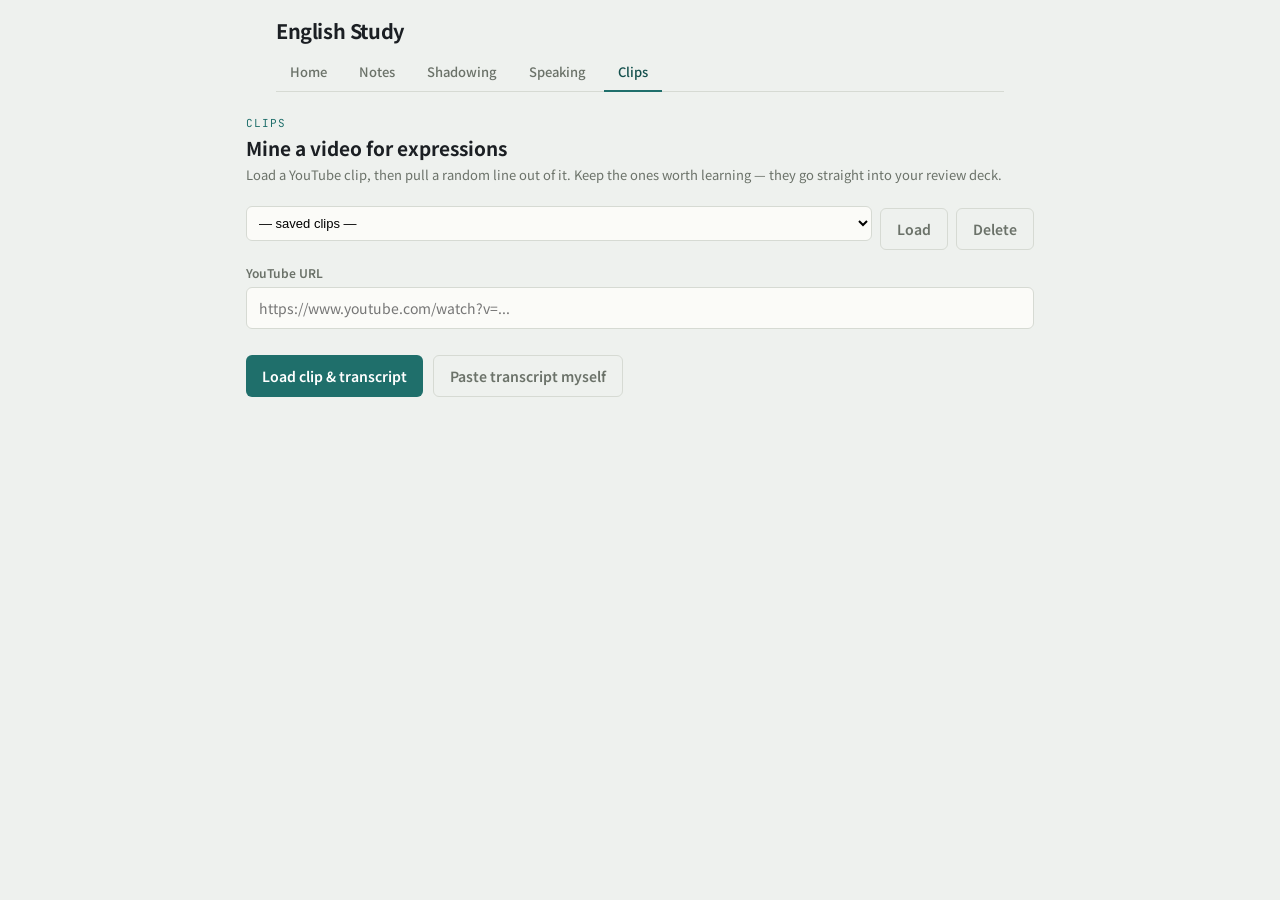
==== clips.html @ b85bd653 "Create clips.html" ====
<!DOCTYPE html>
<html lang="en">
<head>
<meta charset="UTF-8" />
<meta http-equiv="Cache-Control" content="no-store, no-cache, must-revalidate" />
<meta http-equiv="Pragma" content="no-cache" />
<meta http-equiv="Expires" content="0" />
<meta name="viewport" content="width=device-width, initial-scale=1.0" />
<title>English Study — Clips</title>
<script>document.write('<link rel="stylesheet" href="shared.css?t=' + Date.now() + '">');</script>
<style>
  .wrap { max-width: 820px; }
  .library-row { display:flex; gap:8px; align-items:center; margin-top: 12px; flex-wrap: wrap; }
  .library-row select { flex: 1 1 200px; border: 1px solid var(--line); border-radius: 6px; padding: 8px; background: var(--card); font-size: 13px; }
  #player-wrap { position: relative; width: 100%; max-width: 520px; aspect-ratio: 16/9; background: #000; border-radius: 8px; overflow: hidden; margin-top: 14px; }
  #player { width: 100%; height: 100%; }
  .line-card { background: var(--card); border: 1px solid var(--line); border-radius: 8px; padding: 18px; margin-top: 16px; }
  .ctx { font-size: 13px; color: var(--muted); line-height: 1.6; }
  .ctx.before { margin-bottom: 8px; }
  .ctx.after { margin-top: 8px; }
  .main-line { font-size: 18px; font-weight: 700; line-height: 1.5; color: var(--ink); }
  .ts { font-family: 'JetBrains Mono', monospace; font-size: 11px; color: var(--muted); }
  .expr { font-family: 'JetBrains Mono', monospace; font-size: 17px; font-weight: 700; color: var(--teal-dark); }
  .meaning { font-size: 14px; margin-top: 4px; }
  .nuance { font-size: 13px; color: var(--muted); margin-top: 6px; line-height: 1.5; }
  .youglish { display:inline-flex; gap:4px; font-size: 11.5px; color: var(--teal-dark); text-decoration: none; margin-top: 4px; }
  .examples { margin-top: 12px; display:flex; flex-direction: column; gap: 10px; }
  .example { border-left: 2px solid var(--line); padding-left: 10px; }
  .badge { display:inline-flex; align-items:center; gap:4px; font-size: 11px; font-family: 'JetBrains Mono', monospace; color: var(--teal-dark); background: rgba(31,111,107,0.08); border-radius: 4px; padding: 2px 6px; }
  .scenario { font-size: 13px; margin-top: 4px; }
  .intent-hint { font-size: 12px; color: var(--amber); margin-top: 3px; font-style: italic; }
  .target { font-size: 14px; font-weight: 600; margin-top: 3px; }
  .note { font-size: 12px; color: var(--muted); margin-top: 2px; }
  .btn-row { display:flex; gap:10px; flex-wrap: wrap; margin-top: 14px; }
  .stat-chip { font-family: 'JetBrains Mono', monospace; font-size: 12px; border: 1px solid var(--line); border-radius: 4px; padding: 3px 8px; color: var(--muted); margin-right:6px; }
</style>
</head>
<body>
<div class="topnav">
  <div class="topnav-inner">
    <div class="brand">English Study</div>
    <div class="tabs">
      <a href="index.html">Home</a>
      <a href="notes.html">Notes</a>
      <a href="shadowing.html">Shadowing</a>
      <a href="speaking.html">Speaking</a>
      <a href="clips.html" class="active">Clips</a>
    </div>
  </div>
</div>

<div class="wrap">
  <div class="eyebrow">Clips</div>
  <h2>Mine a video for expressions</h2>
  <p class="sub">Load a YouTube clip, then pull a random line out of it. Keep the ones worth learning — they go straight into your review deck.</p>

  <div class="library-row">
    <select id="clipSelect"><option value="">— saved clips —</option></select>
    <button class="btn ghost" id="loadClipBtn">Load</button>
    <button class="btn ghost" id="deleteClipBtn">Delete</button>
  </div>

  <label class="field-label">YouTube URL</label>
  <input type="url" id="ytUrl" placeholder="https://www.youtube.com/watch?v=..." />
  <div class="btn-row">
    <button class="btn primary" id="fetchBtn">Load clip &amp; transcript</button>
    <button class="btn ghost" id="manualBtn">Paste transcript myself</button>
  </div>
  <div id="err" class="error-box"></div>
  <div id="status" class="sub" style="margin-top:8px"></div>

  <div id="manualBox" style="display:none; margin-top:12px;">
    <label class="field-label">Paste the transcript (one line per caption, or just paragraphs — either works)</label>
    <textarea id="manualText" style="min-height:140px" placeholder="Paste from YouTube's &quot;Show transcript&quot; panel..."></textarea>
    <div class="btn-row">
      <button class="btn primary" id="useManualBtn">Use this transcript</button>
    </div>
  </div>

  <div id="playerBox" style="display:none">
    <div id="player-wrap"><div id="player"></div></div>
  </div>

  <div id="lineBox" style="display:none">
    <div class="line-card">
      <div class="ts" id="ts"></div>
      <div class="ctx before" id="ctxBefore"></div>
      <div class="main-line" id="mainLine"></div>
      <div class="ctx after" id="ctxAfter"></div>
      <div class="btn-row">
        <button class="btn ghost" id="playHereBtn">▶ Play this moment</button>
        <button class="btn primary" id="analyzeBtn">✨ What's worth learning here?</button>
        <button class="btn ghost" id="nextLineBtn">⇢ Another line</button>
      </div>
    </div>
  </div>

  <div id="resultBox"></div>
</div>

<script>document.write('<script src="shared.js?t=' + Date.now() + '"><\/script>');</script>
<script>
  const CLIP_LIB_KEY = "clips-library";
  const EXPR_KEY = "expressions";

  let segments = [];
  let currentIdx = -1;
  let currentVideoId = null;
  let player = null;

  const errEl = document.getElementById('err');
  const statusEl = document.getElementById('status');
  function setErr(m){ errEl.textContent = m || ""; }
  function setStatus(m){ statusEl.textContent = m || ""; }

  function extractVideoId(u) {
    const m = u.match(/(?:v=|youtu\.be\/|embed\/|shorts\/)([a-zA-Z0-9_-]{11})/);
    return m ? m[1] : null;
  }
  function fmtTime(sec) {
    const s = Math.floor(sec);
    return String(Math.floor(s/60)).padStart(2,'0') + ":" + String(s%60).padStart(2,'0');
  }

  // ---- YouTube player ----
  const tag = document.createElement('script');
  tag.src = "https://www.youtube.com/iframe_api";
  document.head.appendChild(tag);
  window.onYouTubeIframeAPIReady = function () {
    player = new YT.Player('player', { height:'100%', width:'100%' });
  };

  // ---- Clip library ----
  async function loadLib() {
    try { const r = await window.storage.get(CLIP_LIB_KEY); return JSON.parse(r.value) || []; }
    catch(e){ return []; }
  }
  async function saveLib(list) { await window.storage.set(CLIP_LIB_KEY, JSON.stringify(list)); }
  async function refreshClipSelect() {
    const sel = document.getElementById('clipSelect');
    const list = await loadLib();
    sel.innerHTML = '<option value="">— saved clips —</option>' +
      list.map(c => `<option value="${c.id}">${c.title}</option>`).join('');
  }
  refreshClipSelect();

  document.getElementById('loadClipBtn').onclick = async function () {
    const id = document.getElementById('clipSelect').value;
    if (!id) return;
    const list = await loadLib();
    const clip = list.find(c => c.id === id);
    if (!clip) return;
    segments = clip.segments;
    currentVideoId = clip.videoId;
    document.getElementById('ytUrl').value = "https://www.youtube.com/watch?v=" + clip.videoId;
    showPlayer(clip.videoId);
    setStatus(`Loaded "${clip.title}" — ${segments.length} lines.`);
    setErr("");
    pickRandomLine();
  };
  document.getElementById('deleteClipBtn').onclick = async function () {
    const id = document.getElementById('clipSelect').value;
    if (!id) return;
    if (!confirm("Delete this saved clip?")) return;
    await saveLib((await loadLib()).filter(c => c.id !== id));
    await refreshClipSelect();
  };

  function showPlayer(videoId) {
    document.getElementById('playerBox').style.display = 'block';
    if (player && player.cueVideoById) player.cueVideoById(videoId);
  }

  // ---- Fetch transcript via the Worker ----
  document.getElementById('fetchBtn').onclick = async function () {
    setErr(""); setStatus("");
    const vid = extractVideoId(document.getElementById('ytUrl').value.trim());
    if (!vid) { setErr("That doesn't look like a valid YouTube URL."); return; }
    setStatus("Fetching transcript...");
    try {
      const res = await fetch(`${WORKER_BASE_URL}/transcript?v=${vid}`);
      const data = await res.json();
      if (!res.ok) { setErr(data.error || "Couldn't fetch the transcript."); setStatus(""); return; }
      segments = data.segments;
      currentVideoId = vid;
      showPlayer(vid);
      setStatus(`Got ${segments.length} lines${data.autoGenerated ? " (auto-generated captions)" : ""}.`);

      // Save to the clip library so it can be reloaded later without re-fetching.
      const title = prompt("Name this clip (for your saved list):", "Clip " + new Date().toLocaleDateString());
      if (title) {
        const list = await loadLib();
        list.unshift({ id: uid(), title, videoId: vid, segments });
        await saveLib(list);
        await refreshClipSelect();
      }
      pickRandomLine();
    } catch (e) {
      setErr("Couldn't reach the transcript service: " + e.message);
      setStatus("");
    }
  };

  // ---- Manual transcript fallback (if YouTube blocks the auto-fetch) ----
  document.getElementById('manualBtn').onclick = function () {
    const b = document.getElementById('manualBox');
    b.style.display = b.style.display === 'none' ? 'block' : 'none';
  };
  document.getElementById('useManualBtn').onclick = async function () {
    const raw = document.getElementById('manualText').value.trim();
    if (!raw) { setErr("Paste some transcript text first."); return; }
    setErr("");
    // Accept either "0:12 some text" lines or plain prose; split into sentence-ish chunks.
    const lines = raw.split(/\n+/).map(l => l.trim()).filter(Boolean);
    let parsed = [];
    for (const line of lines) {
      const m = line.match(/^(\d+):(\d+)(?::(\d+))?\s+(.*)$/);
      if (m) {
        const start = m[3] ? (+m[1])*3600 + (+m[2])*60 + (+m[3]) : (+m[1])*60 + (+m[2]);
        parsed.push({ start, dur: 0, text: m[4] });
      } else {
        // Plain prose — break into sentences so lines aren't enormous.
        line.split(/(?<=[.!?])\s+/).filter(Boolean).forEach(t => parsed.push({ start: 0, dur: 0, text: t.trim() }));
      }
    }
    if (!parsed.length) { setErr("Couldn't make sense of that transcript."); return; }
    segments = parsed;
    const vid = extractVideoId(document.getElementById('ytUrl').value.trim());
    if (vid) { currentVideoId = vid; showPlayer(vid); }
    setStatus(`Using your pasted transcript — ${segments.length} lines.`);

    const title = prompt("Name this clip (for your saved list):", "Clip " + new Date().toLocaleDateString());
    if (title) {
      const list = await loadLib();
      list.unshift({ id: uid(), title, videoId: vid || "", segments });
      await saveLib(list);
      await refreshClipSelect();
    }
    pickRandomLine();
  };

  // ---- Random line picking ----
  function pickRandomLine() {
    if (!segments.length) return;
    document.getElementById('resultBox').innerHTML = "";
    // Prefer lines with some substance (not just "yeah" / "okay").
    const candidates = segments
      .map((s, i) => ({ s, i }))
      .filter(x => x.s.text.split(/\s+/).length >= 4);
    const pool = candidates.length ? candidates : segments.map((s,i)=>({s,i}));
    const pickIdx = pool[Math.floor(Math.random()*pool.length)].i;
    currentIdx = pickIdx;

    const before = segments.slice(Math.max(0,pickIdx-2), pickIdx).map(s=>s.text).join(" ");
    const after = segments.slice(pickIdx+1, pickIdx+3).map(s=>s.text).join(" ");

    document.getElementById('ts').textContent = fmtTime(segments[pickIdx].start);
    document.getElementById('ctxBefore').textContent = before ? "… " + before : "";
    document.getElementById('mainLine').textContent = segments[pickIdx].text;
    document.getElementById('ctxAfter').textContent = after ? after + " …" : "";
    document.getElementById('lineBox').style.display = 'block';
  }
  document.getElementById('nextLineBtn').onclick = pickRandomLine;

  document.getElementById('playHereBtn').onclick = function () {
    if (!player || currentIdx < 0) return;
    player.seekTo(Math.max(0, segments[currentIdx].start - 1), true);
    player.playVideo();
  };

  // ---- Analyze the line, then let him add it to the deck ----
  const CLIP_SYSTEM = `You help a Korean learner of English mine real spoken lines from videos for expressions worth learning.

The learner: Korean adult, ~10 years in Korean finance then ~6 years at a foreign company (2 years working
entirely in English). Upper-intermediate to advanced (B2-C1). His problem isn't vocabulary breadth — it's
composing in Korean and translating, which makes him hesitant and overly literal. Now a full-time nursing
student in New Zealand, lives with his wife and 4-year-old, does CrossFit every morning, volunteers weekly
in the ED, cooks a lot, goes to a Korean church, drinks drip coffee daily, into quant/systematic trading as
a hobby, enjoys brain-survival shows.

He most wants EVERYDAY PHRASAL VERBS, LIGHT-VERB COLLOCATIONS, and CASUAL IDIOMS — the concrete, physical,
doing-things language of ordinary conversation. He already has plenty of introspective "inner monologue"
frames, so don't reach for those unless the line genuinely offers nothing else.

You'll be given a line of real dialogue plus surrounding context. Identify the ONE thing in it most worth
learning. If the line is genuinely bland (pure filler, a proper noun, nothing idiomatic), say so honestly.

Output ONLY valid JSON, no markdown fences, no commentary:
{
  "worth_learning": true or false,
  "skip_reason": "if worth_learning is false, one short sentence saying why this line isn't worth saving; otherwise empty string",
  "text": "the target expression, cleaned up into its reusable form (e.g. 'wrap your head around', not the whole sentence)",
  "meaning_en": "one-line plain-English definition",
  "register": "formal | neutral | casual",
  "nuance_note": "1-2 sentences on when/why natives reach for this over a literal phrasing. Where useful, name the flat direct-translation a Korean speaker might default to and contrast it.",
  "examples": [
    {"context_label": "one of: CrossFit | Family (wife & 4yo) | Nursing class / clinical | ED volunteering | Cooking & groceries | Korean church | Coffee routine / small talk | Investing & quant trading | Ex-corporate / expat colleagues | Weekend survival shows", "scenario_en": "a short situational set-up OR a snippet of dialogue. Do NOT include the target expression or the answer here.", "intent_hint": "short phrase naming the communicative intent to aim for, without giving away the wording", "target_en": "a natural, short line using the expression, the way a real person would actually say it out loud", "note_en": "very short tone/usage tip"},
    { ... }
  ]
}
Give 3 examples (4 if the expression is versatile), each from a DIFFERENT context above, and only contexts
where it would plausibly come up. Keep sentences SHORT — one clause, or at most one simple subordinate
clause. Sound like someone actually talking: contractions, natural rhythm, the odd filler. Vary the
emotional tone and shape across the examples.`;

  document.getElementById('analyzeBtn').onclick = async function () {
    if (currentIdx < 0) return;
    const box = document.getElementById('resultBox');
    box.innerHTML = '<p class="sub" style="margin-top:14px">Looking at that line…</p>';
    const before = segments.slice(Math.max(0,currentIdx-2), currentIdx).map(s=>s.text).join(" ");
    const after = segments.slice(currentIdx+1, currentIdx+3).map(s=>s.text).join(" ");
    const userText = `Context before: ${before || "(start of clip)"}\nTHE LINE: ${segments[currentIdx].text}\nContext after: ${after || "(end of clip)"}`;
    try {
      const r = await callClaudeJSON(CLIP_SYSTEM, userText);
      renderResult(r);
    } catch (e) {
      box.innerHTML = `<div class="error-box">${e.message}</div>`;
    }
  };

  function renderResult(r) {
    const box = document.getElementById('resultBox');
    if (!r.worth_learning) {
      box.innerHTML = `<div class="line-card"><p class="sub">${r.skip_reason || "Not much worth saving in that line."}</p>
        <button class="btn primary" onclick="document.getElementById('nextLineBtn').click()">⇢ Try another line</button></div>`;
      return;
    }
    const yg = `https://youglish.com/pronounce/${encodeURIComponent(r.text)}/english`;
    box.innerHTML = `
      <div class="line-card">
        <div class="expr">${r.text}</div>
        <a class="youglish" href="${yg}" target="_blank" rel="noopener noreferrer">🔊 Hear it on YouGlish</a>
        <div class="meaning">${r.meaning_en} · <span style="font-size:11px;color:var(--muted)">${r.register}</span></div>
        <div class="nuance">${r.nuance_note}</div>
        <div class="examples">
          ${r.examples.map(e => `
            <div class="example">
              <span class="badge">${e.context_label}</span>
              <div class="scenario">${e.scenario_en}</div>
              ${e.intent_hint ? `<div class="intent-hint">${e.intent_hint}</div>` : ""}
              <div class="target">${e.target_en}</div>
              <div class="note">${e.note_en}</div>
            </div>`).join("")}
        </div>
        <div class="btn-row">
          <button class="btn primary" id="addDeckBtn">✓ Add to my deck</button>
          <button class="btn ghost" onclick="document.getElementById('nextLineBtn').click()">Skip — another line</button>
        </div>
        <div id="addMsg" class="sub" style="margin-top:8px"></div>
      </div>`;
    document.getElementById('addDeckBtn').onclick = () => addToDeck(r);
  }

  async function addToDeck(r) {
    const btn = document.getElementById('addDeckBtn');
    const msg = document.getElementById('addMsg');
    btn.disabled = true; btn.textContent = "Saving...";
    try {
      let items = [];
      try { const res = await window.storage.get(EXPR_KEY); items = JSON.parse(res.value) || []; } catch(e) {}
      if (items.some(i => (i.text||"").trim().toLowerCase() === r.text.trim().toLowerCase())) {
        msg.textContent = "Already in your deck — skipped the duplicate.";
        btn.textContent = "Already saved";
        return;
      }
      const newItem = {
        id: uid(),
        text: r.text,
        meaning_en: r.meaning_en,
        register: r.register,
        nuance_note: r.nuance_note,
        examples: r.examples,
        sourceType: "clip",
        sourceNote: currentVideoId ? "From a video clip" : "",
        createdAt: todayStr(),
        srs: { interval: 1, ease: 2.5, reps: 0, consecutiveAgain: 0, leech: false, graduated: false, dueDate: addDays(todayStr(),1), lastReviewed: null },
      };
      await window.storage.set(EXPR_KEY, JSON.stringify([newItem, ...items]));
      markActivity("notes");
      msg.textContent = "Added — it'll come up in Review from tomorrow.";
      btn.textContent = "✓ Added";
    } catch (e) {
      msg.textContent = "Couldn't save: " + e.message;
      btn.disabled = false; btn.textContent = "✓ Add to my deck";
    }
  }
</script>
</body>
</html>
---- shared.css ----
@import url('https://fonts.googleapis.com/css2?family=Noto+Sans+KR:wght@400;500;700&family=JetBrains+Mono:wght@400;500;700&display=swap');

:root {
  --ink: #1B1F23;
  --paper: #EEF1EE;
  --card: #FBFBF8;
  --teal: #1F6F6B;
  --teal-dark: #14504D;
  --amber: #C98A2B;
  --brick: #B0503F;
  --line: #D6DAD3;
  --muted: #6B7269;
}

* { box-sizing: border-box; }

html, body {
  margin: 0;
  padding: 0;
  background: var(--paper);
  color: var(--ink);
  font-family: 'Noto Sans KR', sans-serif;
  min-height: 100%;
}

.wrap { max-width: 760px; margin: 0 auto; padding: 20px 16px 60px; }

.topnav { position: sticky; top: 0; background: var(--paper); z-index: 10; padding-top: 4px; padding-bottom: 4px; }
.topnav-inner { max-width: 760px; margin: 0 auto; padding: 0 16px; }
.brand { font-size: 20px; font-weight: 700; letter-spacing: -0.02em; padding: 12px 0 8px; }
.tabs { display: flex; gap: 4px; border-bottom: 1px solid var(--line); }
.tabs a { display: flex; align-items: center; gap: 6px; padding: 9px 14px; font-size: 13px; font-weight: 500; color: var(--muted); text-decoration: none; border-bottom: 2px solid transparent; margin-bottom: -1px; }
.tabs a.active { color: var(--teal-dark); border-bottom-color: var(--teal); }

.card { background: var(--card); border: 1px solid var(--line); border-radius: 8px; padding: 16px; }
.eyebrow { font-family: 'JetBrains Mono', monospace; font-size: 11px; letter-spacing: 0.08em; color: var(--teal); text-transform: uppercase; }
h2 { font-size: 19px; margin: 4px 0 4px; font-weight: 700; }
.sub { font-size: 13px; color: var(--muted); margin: 0; }
label.field-label { display: block; font-size: 12px; font-weight: 600; color: var(--muted); margin: 14px 0 6px; }
input[type=text], input[type=url], textarea {
  width: 100%; border: 1px solid var(--line); border-radius: 6px; padding: 10px 12px;
  font-size: 14px; font-family: inherit; background: var(--card); color: var(--ink);
}
textarea { min-height: 84px; resize: vertical; }
input:focus, textarea:focus { outline: 2px solid var(--teal); outline-offset: 1px; }

button { font-family: inherit; cursor: pointer; }
.btn { display: inline-flex; align-items: center; gap: 8px; border: none; border-radius: 6px; padding: 10px 16px; font-size: 14px; font-weight: 600; margin-top: 12px; }
.btn.primary { background: var(--teal); color: #fff; }
.btn.primary:hover { background: var(--teal-dark); }
.btn.ghost { background: transparent; border: 1px solid var(--line); color: var(--muted); }
.btn.ghost:hover { border-color: var(--brick); color: var(--brick); }
.btn:disabled { opacity: 0.55; cursor: not-allowed; }

.error-box { margin-top: 10px; font-size: 13px; color: var(--brick); }
.empty { border: 1px dashed var(--line); border-radius: 8px; padding: 24px; text-align: center; color: var(--muted); font-size: 13px; margin-top: 12px; }

.action-item { display: flex; align-items: center; justify-content: space-between; padding: 14px; border: 1px solid var(--line); border-radius: 8px; background: var(--card); margin-bottom: 10px; text-decoration: none; color: var(--ink); }
.action-item .left { display: flex; align-items: center; gap: 12px; }
.action-item .status-dot { width: 14px; height: 14px; border-radius: 50%; border: 2px solid var(--line); flex-shrink: 0; }
.action-item.done .status-dot { background: var(--teal); border-color: var(--teal); }
.action-item .title { font-weight: 600; font-size: 14.5px; }
.action-item .desc { font-size: 12px; color: var(--muted); margin-top: 2px; }
.action-item .chevron { color: var(--muted); }

.spin { animation: spin 1s linear infinite; }
@keyframes spin { to { transform: rotate(360deg); } }
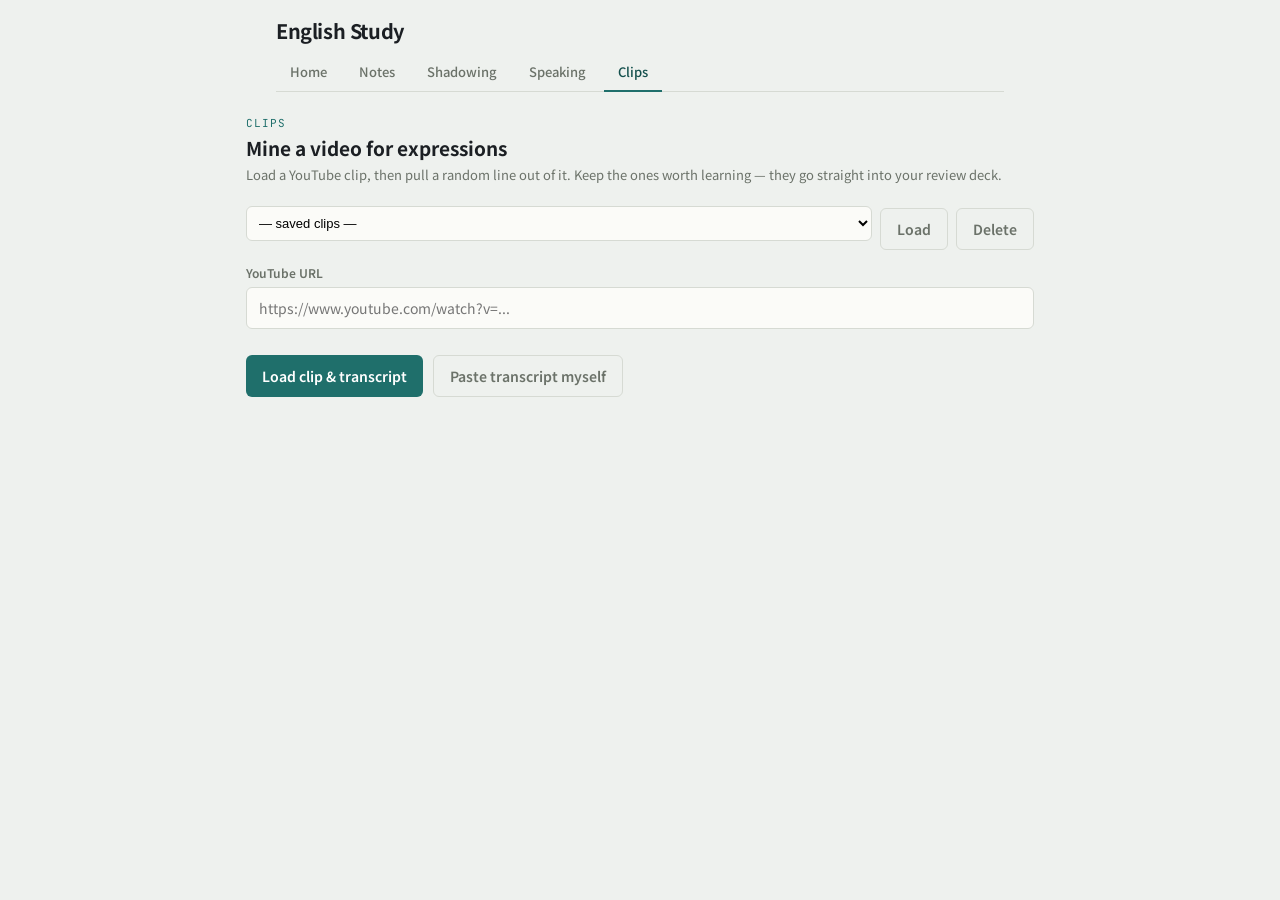
==== commit 90e21936: "Update clips.html" ====
--- a/clips.html
+++ b/clips.html
@@ -176,15 +176,29 @@
     setErr(""); setStatus("");
     const vid = extractVideoId(document.getElementById('ytUrl').value.trim());
     if (!vid) { setErr("That doesn't look like a valid YouTube URL."); return; }
-    setStatus("Fetching transcript...");
+    setStatus("Fetching captions...");
     try {
-      const res = await fetch(`${WORKER_BASE_URL}/transcript?v=${vid}`);
-      const data = await res.json();
-      if (!res.ok) { setErr(data.error || "Couldn't fetch the transcript."); setStatus(""); return; }
+      let data = null;
+      // 1) Try YouTube's own captions (instant, free). YouTube often blocks this from
+      //    datacenter IPs, so fall through to Gemini when it fails.
+      try {
+        const res = await fetch(`${WORKER_BASE_URL}/transcript?v=${vid}`);
+        const j = await res.json();
+        if (res.ok && j.segments && j.segments.length) data = j;
+      } catch (e) { /* fall through */ }
+
+      // 2) Gemini transcribes the video itself.
+      if (!data) {
+        setStatus("YouTube captions unavailable — asking Gemini to transcribe (this takes a minute)...");
+        const res2 = await fetch(`${WORKER_BASE_URL}/transcript-ai?v=${vid}`);
+        const j2 = await res2.json();
+        if (!res2.ok) { setErr(j2.error || "Couldn't get a transcript."); setStatus(""); return; }
+        data = j2;
+      }
       segments = data.segments;
       currentVideoId = vid;
       showPlayer(vid);
-      setStatus(`Got ${segments.length} lines${data.autoGenerated ? " (auto-generated captions)" : ""}.`);
+      setStatus(`Got ${segments.length} lines${data.source === "gemini" ? " (transcribed by Gemini)" : data.autoGenerated ? " (auto-generated captions)" : ""}.`);
 
       // Save to the clip library so it can be reloaded later without re-fetching.
       const title = prompt("Name this clip (for your saved list):", "Clip " + new Date().toLocaleDateString());
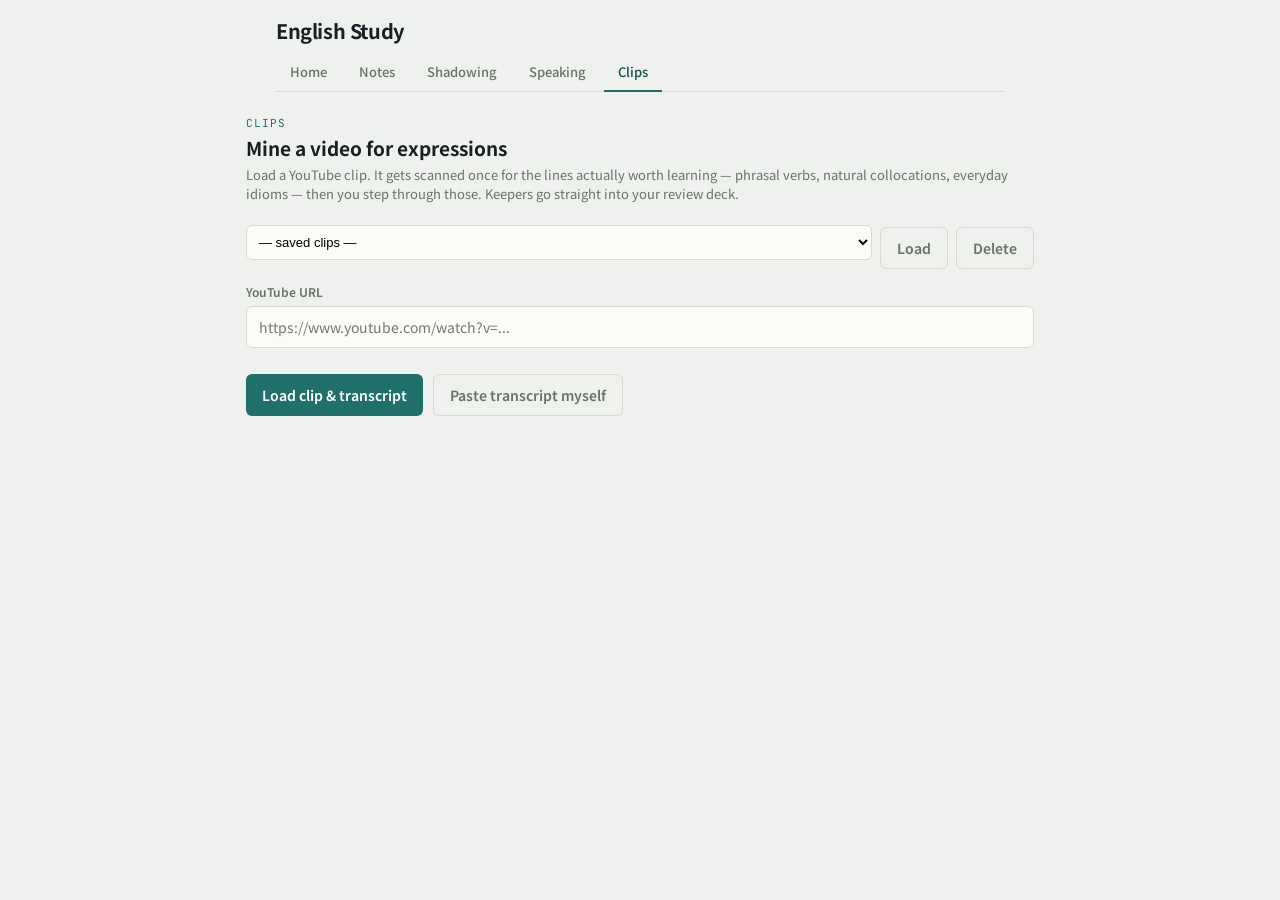
==== commit 3747f40f: "Update clips.html" ====
--- a/clips.html
+++ b/clips.html
@@ -52,7 +52,7 @@
 <div class="wrap">
   <div class="eyebrow">Clips</div>
   <h2>Mine a video for expressions</h2>
-  <p class="sub">Load a YouTube clip, then pull a random line out of it. Keep the ones worth learning — they go straight into your review deck.</p>
+  <p class="sub">Load a YouTube clip. It gets scanned once for the lines actually worth learning — phrasal verbs, natural collocations, everyday idioms — then you step through those. Keepers go straight into your review deck.</p>
 
   <div class="library-row">
     <select id="clipSelect"><option value="">— saved clips —</option></select>
@@ -90,7 +90,7 @@
       <div class="btn-row">
         <button class="btn ghost" id="playHereBtn">▶ Play this moment</button>
         <button class="btn primary" id="analyzeBtn">✨ What's worth learning here?</button>
-        <button class="btn ghost" id="nextLineBtn">⇢ Another line</button>
+        <button class="btn ghost" id="nextLineBtn">⇢ Next expression</button>
       </div>
     </div>
   </div>
@@ -136,6 +136,14 @@
     catch(e){ return []; }
   }
   async function saveLib(list) { await window.storage.set(CLIP_LIB_KEY, JSON.stringify(list)); }
+  async function updateClipPicks(clipId, p) {
+    if (!clipId) return;
+    const list = await loadLib();
+    const idx = list.findIndex(c => c.id === clipId);
+    if (idx === -1) return;
+    list[idx] = { ...list[idx], picks: p };
+    await saveLib(list);
+  }
   async function refreshClipSelect() {
     const sel = document.getElementById('clipSelect');
     const list = await loadLib();
@@ -156,7 +164,16 @@
     showPlayer(clip.videoId);
     setStatus(`Loaded "${clip.title}" — ${segments.length} lines.`);
     setErr("");
-    pickRandomLine();
+    if (clip.picks && clip.picks.length) {
+      // Already mined when the clip was first added — no need to spend a call again.
+      picks = clip.picks.slice().sort(() => Math.random() - 0.5);
+      pickCursor = -1;
+      setStatus(`Loaded "${clip.title}" — ${picks.length} lines worth learning.`);
+    } else {
+      await mineTranscript();
+      await updateClipPicks(clip.id, picks);
+    }
+    showNextPick();
   };
   document.getElementById('deleteClipBtn').onclick = async function () {
     const id = document.getElementById('clipSelect').value;
@@ -200,15 +217,17 @@
       showPlayer(vid);
       setStatus(`Got ${segments.length} lines${data.source === "gemini" ? " (transcribed by Gemini)" : data.autoGenerated ? " (auto-generated captions)" : ""}.`);
 
-      // Save to the clip library so it can be reloaded later without re-fetching.
+      await mineTranscript();
+
+      // Save to the clip library so it can be reloaded later without re-fetching or re-mining.
       const title = prompt("Name this clip (for your saved list):", "Clip " + new Date().toLocaleDateString());
       if (title) {
         const list = await loadLib();
-        list.unshift({ id: uid(), title, videoId: vid, segments });
+        list.unshift({ id: uid(), title, videoId: vid, segments, picks });
         await saveLib(list);
         await refreshClipSelect();
       }
-      pickRandomLine();
+      showNextPick();
     } catch (e) {
       setErr("Couldn't reach the transcript service: " + e.message);
       setStatus("");
@@ -242,39 +261,110 @@
     const vid = extractVideoId(document.getElementById('ytUrl').value.trim());
     if (vid) { currentVideoId = vid; showPlayer(vid); }
     setStatus(`Using your pasted transcript — ${segments.length} lines.`);
+    await mineTranscript();
 
     const title = prompt("Name this clip (for your saved list):", "Clip " + new Date().toLocaleDateString());
     if (title) {
       const list = await loadLib();
-      list.unshift({ id: uid(), title, videoId: vid || "", segments });
+      list.unshift({ id: uid(), title, videoId: vid || "", segments, picks });
       await saveLib(list);
       await refreshClipSelect();
     }
-    pickRandomLine();
-  };
-
-  // ---- Random line picking ----
-  function pickRandomLine() {
-    if (!segments.length) return;
+    showNextPick();
+  };
+
+  // ---- Mining: scan the whole transcript ONCE and keep only the lines worth learning ----
+  // Done once per clip (cached with the clip), so stepping through costs no API calls and
+  // every line you see has already earned its place.
+  const MINE_SYSTEM = `You scan a transcript of real spoken English and pick out the lines worth learning from, for a
+specific learner.
+
+The learner: Korean adult, upper-intermediate to advanced (B2-C1). Not a beginner — his problem isn't
+vocabulary breadth, it's that he composes in Korean and translates, which makes him hesitant and overly
+literal. Lives in New Zealand, nursing student, wife and a 4-year-old, CrossFit every morning, volunteers in
+the ED, cooks a lot, Korean church, drip coffee, quant trading as a hobby.
+
+WHAT TO PICK (in priority order):
+1. PHRASAL VERBS used naturally in context — by far the highest priority. (get around to, put up with,
+   knock it off, run by, pick up on, call it a day, talk someone into, back out of, etc.)
+2. LIGHT-VERB COLLOCATIONS — make/take/have/get/do/give/put + noun (take a shot at, give it a go, make a
+   fuss, have a go at it).
+3. CASUAL EVERYDAY IDIOMS and natural reactions that natives throw around constantly.
+4. Natural sentence frames that are clearly idiomatic, not textbook.
+
+WHAT TO SKIP:
+- Lines with nothing idiomatic — plain literal sentences a textbook would produce.
+- Pure filler ("yeah", "okay so", "um"), names, numbers, single words.
+- Anything so rare, dated, regional or slangy that he'd sound odd using it.
+- Highly topic-specific jargon that won't transfer to his daily life.
+- Near-duplicates: if several lines use the same expression, keep only the clearest one.
+
+Favour VARIETY — don't return ten lines that are all the same kind of expression. Spread across different
+phrasal verbs and different communicative functions.
+
+You'll get a numbered transcript. Output ONLY valid JSON, no markdown fences, no commentary:
+{
+  "picks": [
+    {"i": <the line number as given>, "expression": "the reusable expression in that line (e.g. 'get around to'), not the whole sentence", "kind": "phrasal verb | light verb | idiom | frame", "value": <1-5, how useful this is for his everyday speaking>}
+  ]
+}
+Order picks best-first by value. Return up to 25 picks. If the transcript genuinely has very few worthwhile
+lines, return fewer — never pad with weak ones.`;
+
+  let picks = [];        // mined candidates: [{i, expression, kind, value}]
+  let pickCursor = -1;
+
+  async function mineTranscript() {
+    setStatus("Scanning the transcript for expressions worth learning...");
+    // Keep the payload sane for very long videos.
+    const maxLines = 900;
+    const slice = segments.slice(0, maxLines);
+    const numbered = slice.map((s, i) => `${i}: ${s.text}`).join("\n");
+    try {
+      const r = await callClaudeJSON(MINE_SYSTEM, numbered);
+      picks = (r.picks || []).filter(p => typeof p.i === "number" && segments[p.i]);
+      if (!picks.length) {
+        setStatus("");
+        setErr("Couldn't find much worth learning in this clip — try a different one, or use 'Another line' to browse anyway.");
+        picks = segments.map((s, i) => ({ i, expression: "", kind: "", value: 0 }))
+                        .filter(p => segments[p.i].text.split(/\s+/).length >= 4);
+      } else {
+        setStatus(`Found ${picks.length} lines worth learning.`);
+      }
+      // Shuffle so repeat sessions don't always start at the same place.
+      picks = picks.sort(() => Math.random() - 0.5);
+      pickCursor = -1;
+      return picks;
+    } catch (e) {
+      setErr("Couldn't scan the transcript: " + e.message);
+      setStatus("");
+      picks = segments.map((s, i) => ({ i, expression: "", kind: "", value: 0 }))
+                      .filter(p => segments[p.i].text.split(/\s+/).length >= 4);
+      pickCursor = -1;
+      return picks;
+    }
+  }
+
+  function showNextPick() {
+    if (!picks.length) return;
     document.getElementById('resultBox').innerHTML = "";
-    // Prefer lines with some substance (not just "yeah" / "okay").
-    const candidates = segments
-      .map((s, i) => ({ s, i }))
-      .filter(x => x.s.text.split(/\s+/).length >= 4);
-    const pool = candidates.length ? candidates : segments.map((s,i)=>({s,i}));
-    const pickIdx = pool[Math.floor(Math.random()*pool.length)].i;
-    currentIdx = pickIdx;
-
-    const before = segments.slice(Math.max(0,pickIdx-2), pickIdx).map(s=>s.text).join(" ");
-    const after = segments.slice(pickIdx+1, pickIdx+3).map(s=>s.text).join(" ");
-
-    document.getElementById('ts').textContent = fmtTime(segments[pickIdx].start);
+    pickCursor = (pickCursor + 1) % picks.length;
+    const p = picks[pickCursor];
+    currentIdx = p.i;
+
+    const before = segments.slice(Math.max(0,p.i-2), p.i).map(s=>s.text).join(" ");
+    const after = segments.slice(p.i+1, p.i+3).map(s=>s.text).join(" ");
+
+    const tsEl = document.getElementById('ts');
+    tsEl.textContent = fmtTime(segments[p.i].start) +
+      (p.expression ? `  ·  ${p.kind}: ${p.expression}` : "") +
+      `   (${pickCursor+1}/${picks.length})`;
     document.getElementById('ctxBefore').textContent = before ? "… " + before : "";
-    document.getElementById('mainLine').textContent = segments[pickIdx].text;
+    document.getElementById('mainLine').textContent = segments[p.i].text;
     document.getElementById('ctxAfter').textContent = after ? after + " …" : "";
     document.getElementById('lineBox').style.display = 'block';
   }
-  document.getElementById('nextLineBtn').onclick = pickRandomLine;
+  document.getElementById('nextLineBtn').onclick = showNextPick;
 
   document.getElementById('playHereBtn').onclick = function () {
     if (!player || currentIdx < 0) return;
@@ -323,7 +413,11 @@
     box.innerHTML = '<p class="sub" style="margin-top:14px">Looking at that line…</p>';
     const before = segments.slice(Math.max(0,currentIdx-2), currentIdx).map(s=>s.text).join(" ");
     const after = segments.slice(currentIdx+1, currentIdx+3).map(s=>s.text).join(" ");
-    const userText = `Context before: ${before || "(start of clip)"}\nTHE LINE: ${segments[currentIdx].text}\nContext after: ${after || "(end of clip)"}`;
+    const p = picks[pickCursor];
+    const focus = p && p.expression
+      ? `\nFocus on this expression, which was already identified as the valuable part of the line: "${p.expression}" (${p.kind}).`
+      : "";
+    const userText = `Context before: ${before || "(start of clip)"}\nTHE LINE: ${segments[currentIdx].text}\nContext after: ${after || "(end of clip)"}${focus}`;
     try {
       const r = await callClaudeJSON(CLIP_SYSTEM, userText);
       renderResult(r);
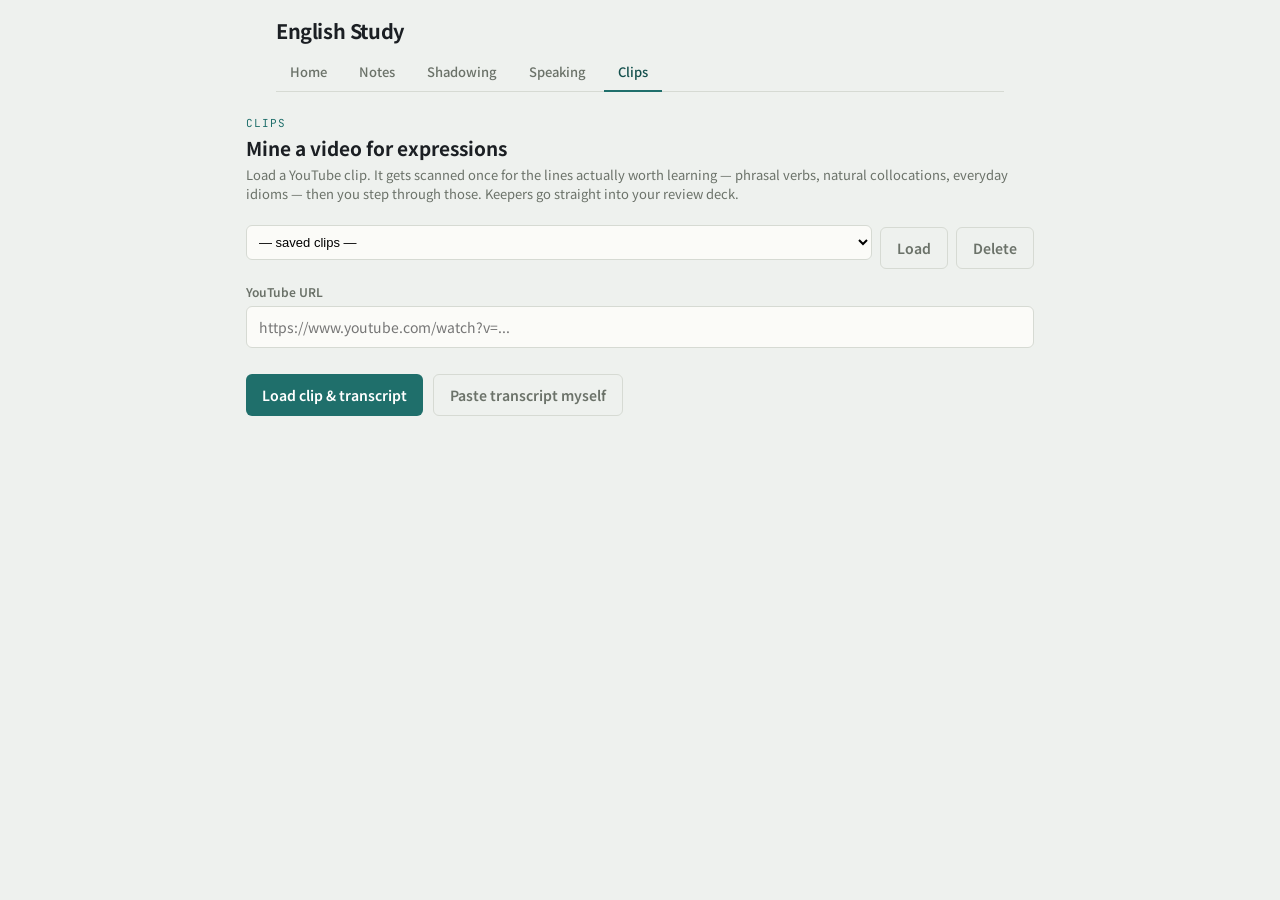
==== commit c9b67e45: "Update clips.html" ====
--- a/clips.html
+++ b/clips.html
@@ -204,13 +204,36 @@
         if (res.ok && j.segments && j.segments.length) data = j;
       } catch (e) { /* fall through */ }
 
-      // 2) Gemini transcribes the video itself.
+      // 2) Gemini transcribes the video itself. This runs as a background job and we
+      //    poll it — transcription takes minutes, well past any single-request timeout.
       if (!data) {
-        setStatus("YouTube captions unavailable — asking Gemini to transcribe (this takes a minute)...");
-        const res2 = await fetch(`${WORKER_BASE_URL}/transcript-ai?v=${vid}`);
-        const j2 = await res2.json();
-        if (!res2.ok) { setErr(j2.error || "Couldn't get a transcript."); setStatus(""); return; }
-        data = j2;
+        setStatus("YouTube captions unavailable — asking Gemini to transcribe...");
+        const startRes = await fetch(`${WORKER_BASE_URL}/transcript-ai/start?v=${vid}`);
+        const startJson = await startRes.json();
+        if (!startRes.ok || !startJson.jobId) {
+          setErr(startJson.error || "Couldn't start transcription."); setStatus(""); return;
+        }
+        const began = Date.now();
+        const MAX_WAIT_MS = 15 * 60 * 1000;
+        while (true) {
+          await new Promise(r => setTimeout(r, 5000));
+          const mins = Math.floor((Date.now() - began) / 60000);
+          const secs = Math.floor(((Date.now() - began) % 60000) / 1000);
+          setStatus(`Gemini is transcribing the video... (${mins}m ${secs}s elapsed — long videos take a while)`);
+          let pj;
+          try {
+            const pRes = await fetch(`${WORKER_BASE_URL}/transcript-ai/poll?id=${encodeURIComponent(startJson.jobId)}`);
+            pj = await pRes.json();
+            if (!pRes.ok) { setErr(pj.error || "Transcription failed."); setStatus(""); return; }
+          } catch (e) {
+            continue; // transient network blip — keep polling
+          }
+          if (pj.status === "completed") { data = pj; break; }
+          if (Date.now() - began > MAX_WAIT_MS) {
+            setErr("Transcription is taking unusually long — try a shorter video, or paste the transcript yourself.");
+            setStatus(""); return;
+          }
+        }
       }
       segments = data.segments;
       currentVideoId = vid;
